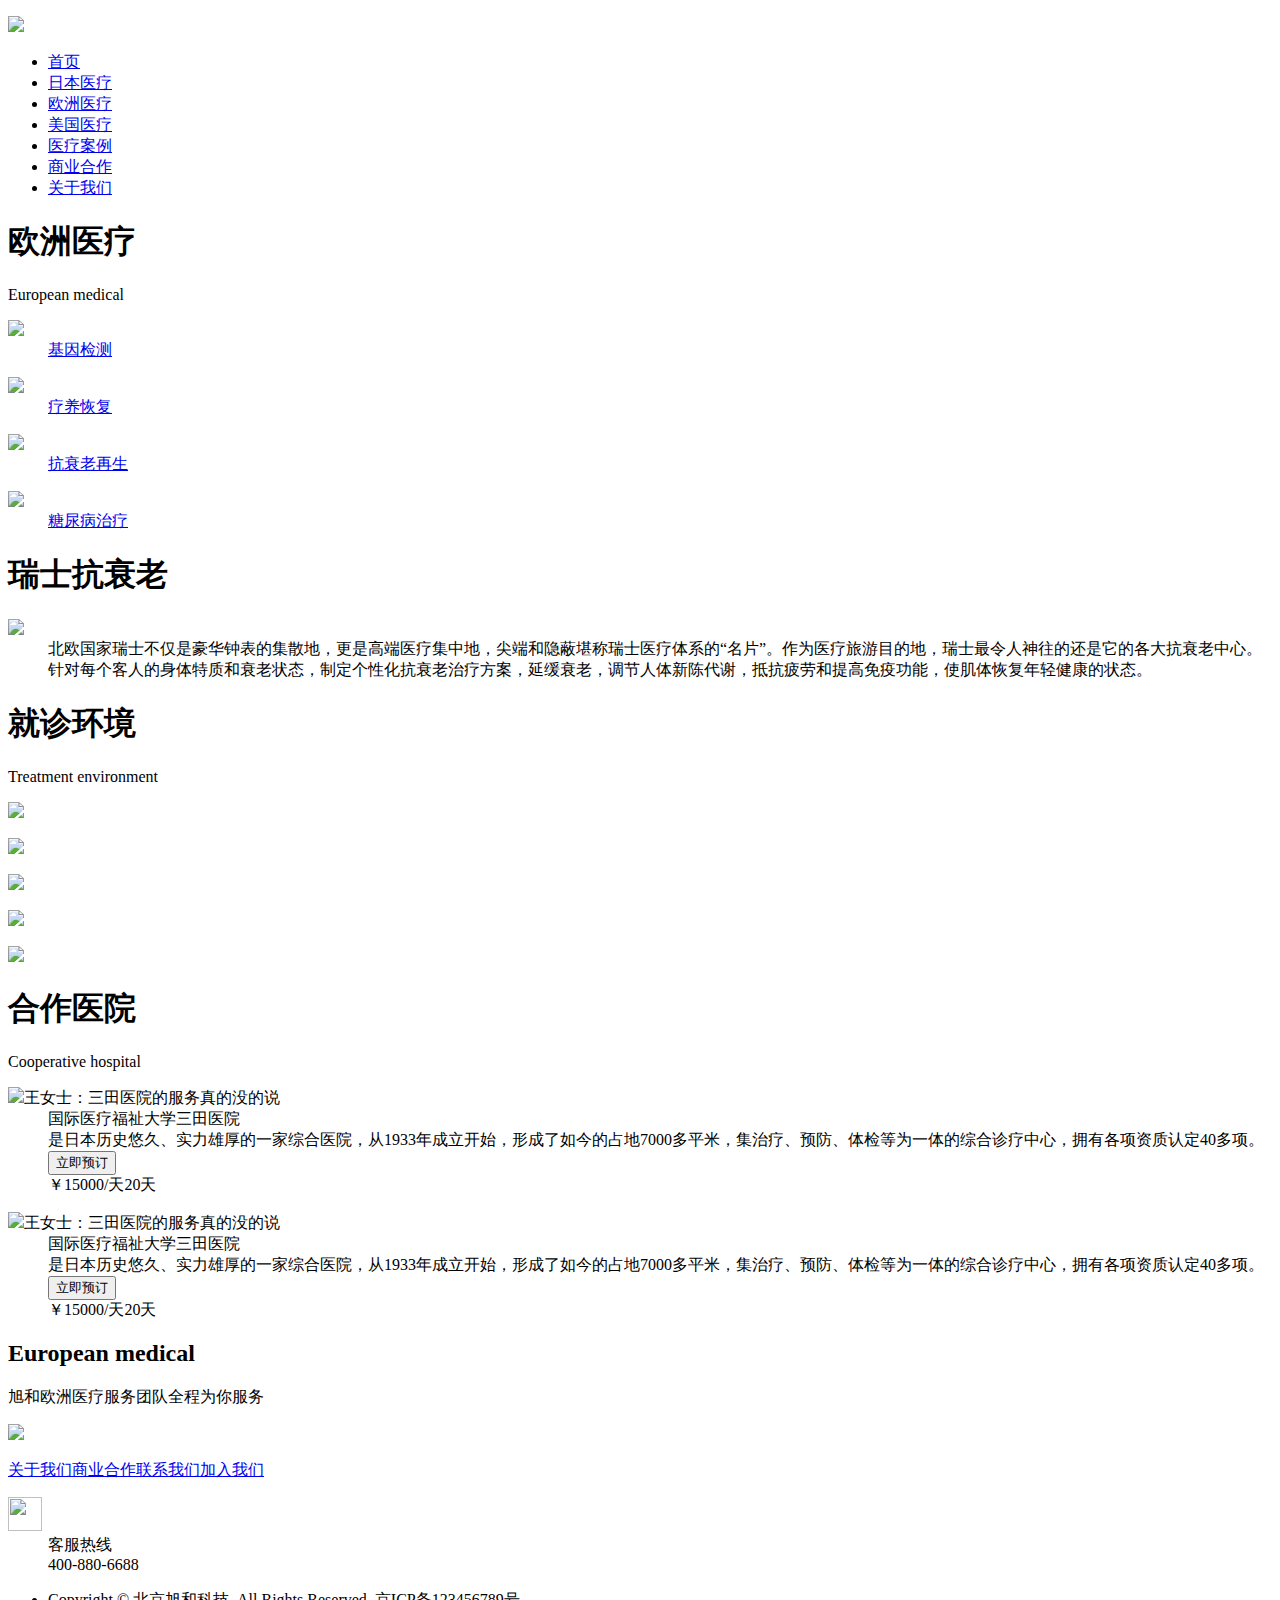
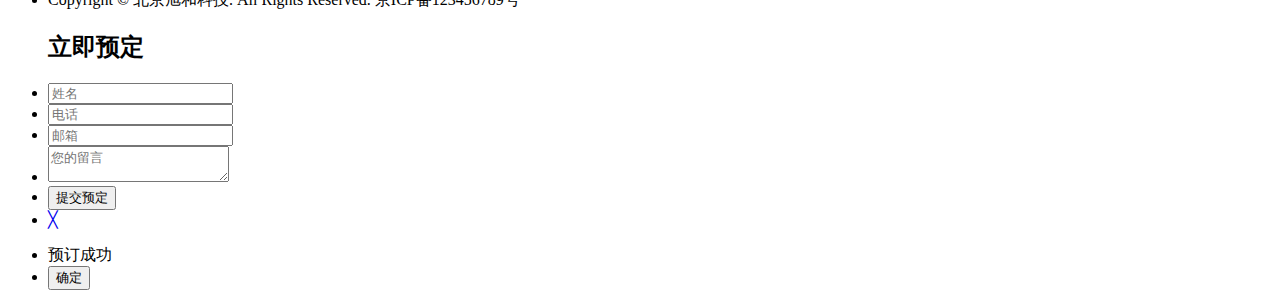
==== page2.html @ 41d4ebda "全站第一版" ====
<!doctype html>
<html>
<head>
<meta charset="utf-8">
<title>欧洲医疗</title>

<link href="../work/css/style2.css" rel="stylesheet" type="text/css">
<link href="../work/css/common.css" rel="stylesheet" type="text/css">
	<script type="text/javascript" src="js/jquery-1.8.2.min.js"></script>
<script type="text/javascript" src="js/common.js"></script> 
</head>

<body>
<div class="header box">
    <p><a href="#"><img src="../work/images/logo.png"></a></p>
	<ul>
		<li><a href="#">首页</a></li> 
		<li><a href="#">日本医疗</a></li>
		<li class="on"><a href="#">欧洲医疗</a></li>
		<li><a href="#">美国医疗</a></li>
		<li><a href="#">医疗案例</a></li>
		<li><a href="#">商业合作</a></li>
		<li><a href="#">关于我们</a></li>
	</ul>                                                                            
</div>
<!--头部-->
<div class="banner">

</div>
<!--banner-->
<div class="em box">
	<h1>欧洲医疗</h1>
	<p>European medical</p>
	<dl>
		<dt><a href="#"><img src="../work/images/page2em1.png"></a></dt>
		<dd><a href="#">基因检测</a></dd>
	</dl>
	<dl>
		<dt><a href="#"><img src="../work/images/page2em1.png"></a></dt>
		<dd><a href="#">疗养恢复</a></dd>
	</dl>
	<dl>
		<dt><a href="#"><img src="../work/images/page2em1.png"></a></dt>
		<dd><a href="#">抗衰老再生</a></dd>
	</dl>
	<dl>
		<dt><a href="#"><img src="../work/images/page2em1.png"></a></dt>
		<dd><a href="#">糖尿病治疗</a></dd>
	</dl>
</div>
<!--产品介绍-->
<div class="pro cl">
	<div class="ser box">
		<h1>瑞士抗衰老</h1>
		<dl>
			<dt><img src="../work/images/PRO1_03.png"></dt>
			<dd>北欧国家瑞士不仅是豪华钟表的集散地，更是高端医疗集中地，尖端和隐蔽堪称瑞士医疗体系的“名片”。作为医疗旅游目的地，瑞士最令人神往的还是它的各大抗衰老中心。针对每个客人的身体特质和衰老状态，制定个性化抗衰老治疗方案，延缓衰老，调节人体新陈代谢，抵抗疲劳和提高免疫功能，使肌体恢复年轻健康的状态。</dd>
		</dl>
	</div>
</div>
<!--服务介绍-->
<div class="ent box">
	<h1>就诊环境</h1>
	<p>Treatment environment</p>
	<dl>
		<dt><img src="../work/images/ent1_03.png"></dt>
	</dl>
	<dl>
		<dt><img src="../work/images/ent2_03.png"></dt>
	</dl>
	<dl>
		<dt><img src="../work/images/ent2_03.png"></dt>
	</dl>
	<dl>
		<dt><img src="../work/images/ent2_03.png"></dt>
	</dl>
	<dl>
		<dt><img src="../work/images/ent2_03.png"></dt>
	</dl>
</div>
<!--就诊环境-->
<div class="hosp cl box">
	<h1>合作医院</h1>
	<p>Cooperative hospital</p>
	<dl>
		<dt><img src="../work/images/hosptal_img_03.png"><em></em><i></i><span>王女士：三田医院的服务真的没的说</span></dt>
		<dd><span>国际医疗福祉大学三田医院</span></dd>
		<dd>是日本历史悠久、实力雄厚的一家综合医院，从1933年成立开始，形成了如今的占地7000多平米，集治疗、预防、体检等为一体的综合诊疗中心，拥有各项资质认定40多项。<button class="op">立即预订</button></dd>
		<dd><span>￥15000/天20天</span></dd>
	</dl>
	<dl>
		<dt><img src="../work/images/hosptal_img_03.png"><em></em><i></i><span>王女士：三田医院的服务真的没的说</span></dt>
		<dd><span>国际医疗福祉大学三田医院</span></dd>
		<dd>是日本历史悠久、实力雄厚的一家综合医院，从1933年成立开始，形成了如今的占地7000多平米，集治疗、预防、体检等为一体的综合诊疗中心，拥有各项资质认定40多项。<button class="op">立即预订</button></dd>
		<dd><span>￥15000/天20天</span></dd>
	</dl>
</div>
<!--合作医院-->
<div class="con box">
	<h2>European medical</h2>
	<p>旭和欧洲医疗服务团队全程为你服务</p>
	<p><img src="../work/images/cont1_03.png"></p>
</div>
<!--主体完-->
<div class="footer">
	<div class="cont box">
		<p><a href="#">关于我们</a><em></em><a href="#">商业合作</a><em></em><a href="#">联系我们</a><em></em><a href="#">加入我们</a></p>
		<dl>
			<dt><img src="../work/images/phone_03.png" height="34" width="34"></dt>
			<dd>客服热线</dd>
			<dd><span>400-880-6688</span></dd>
		</dl>
		<ul><li>Copyright © 北京旭和科技. All Rights Reserved. 京ICP备123456789号</li></ul>                       
	</div>
</div>
<!--尾部-->
<div class="mask">
	
</div>
	<ul class="window">
	<h2>立即预定</h2>
		<li><input type="text" placeholder="姓名"></li>
		<li><input type="text" placeholder="电话"></li>
		<li><input type="text" placeholder="邮箱"></li>
		<li><textarea placeholder="您的留言"></textarea></li>
		<li><button class="submit">提交预定</button></li>
		<li class="x"><a href="javascript:;" class="close">╳</a></li>
	</ul>
	<ul class="sure">
		<li><span>预订成功</span></li>
		<li><button>确定</button></li>
	</ul>
<!--弹出窗口-->
</body>
</html>
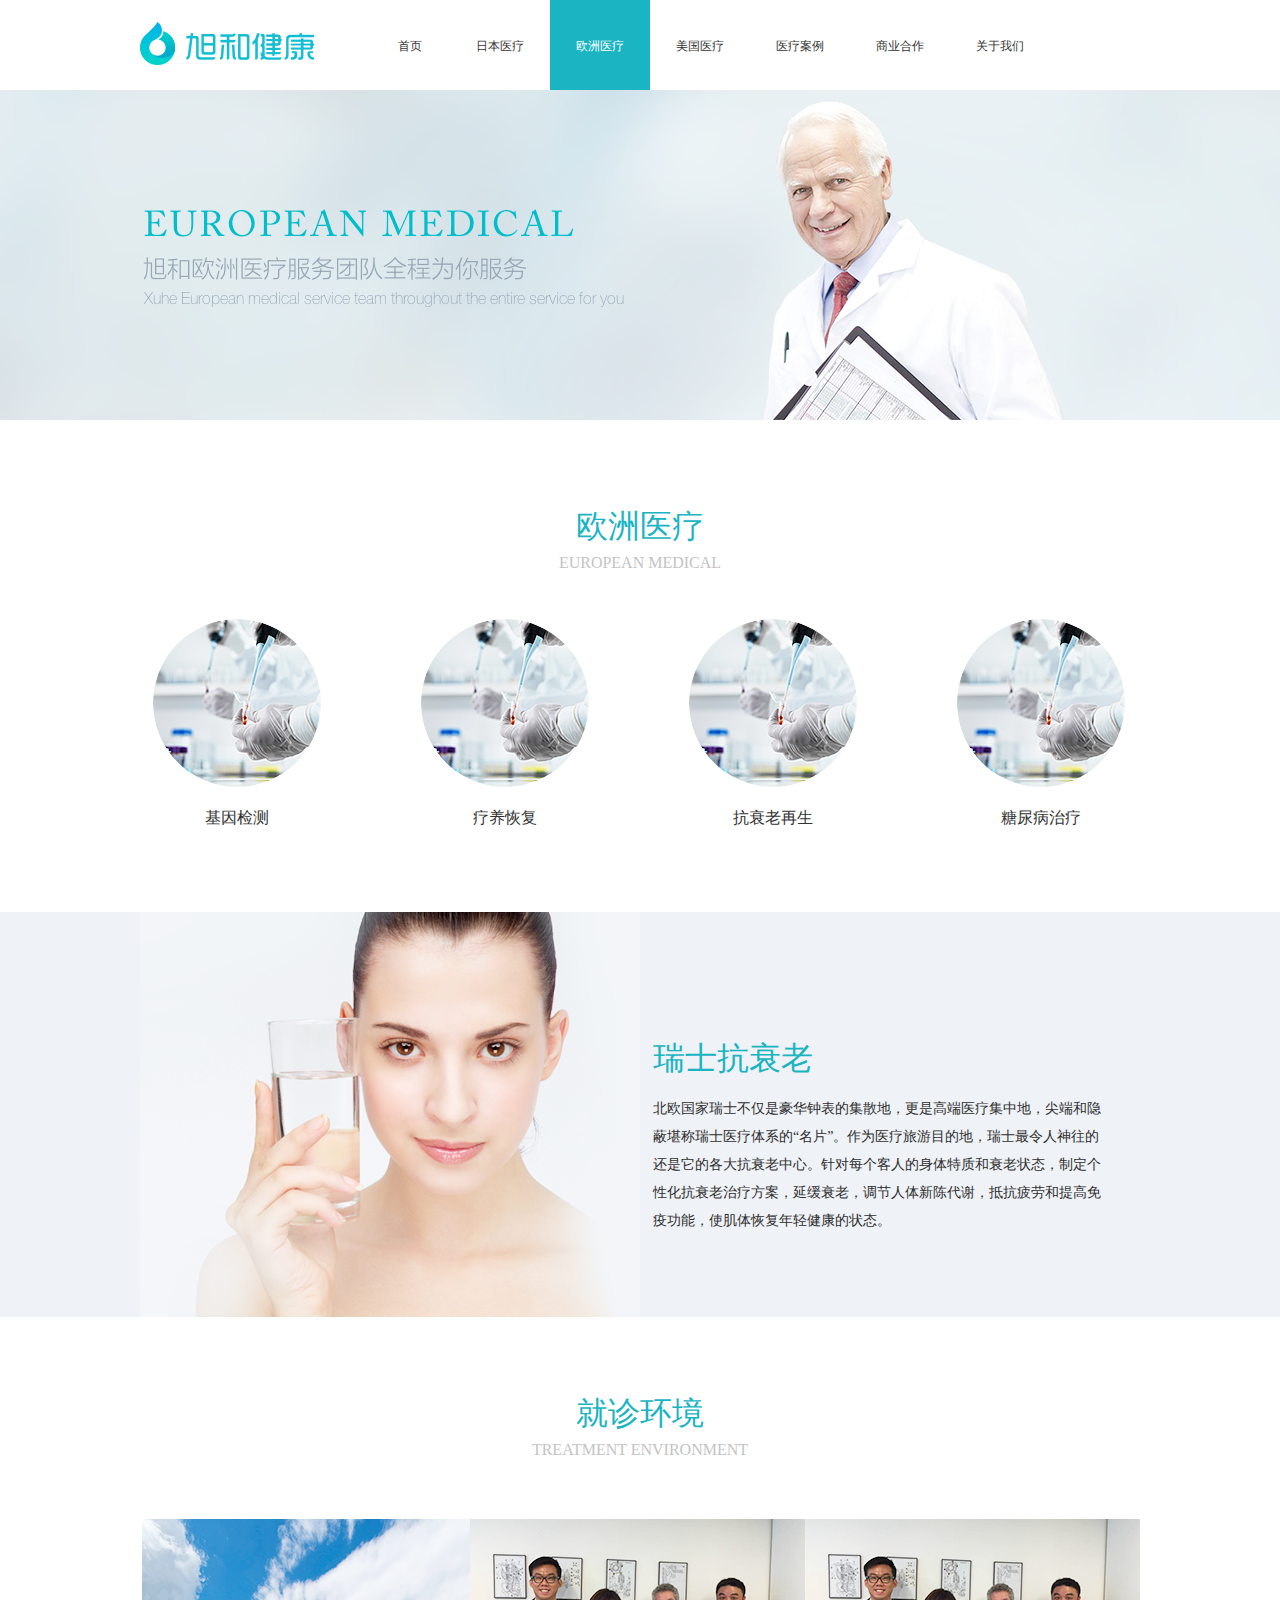
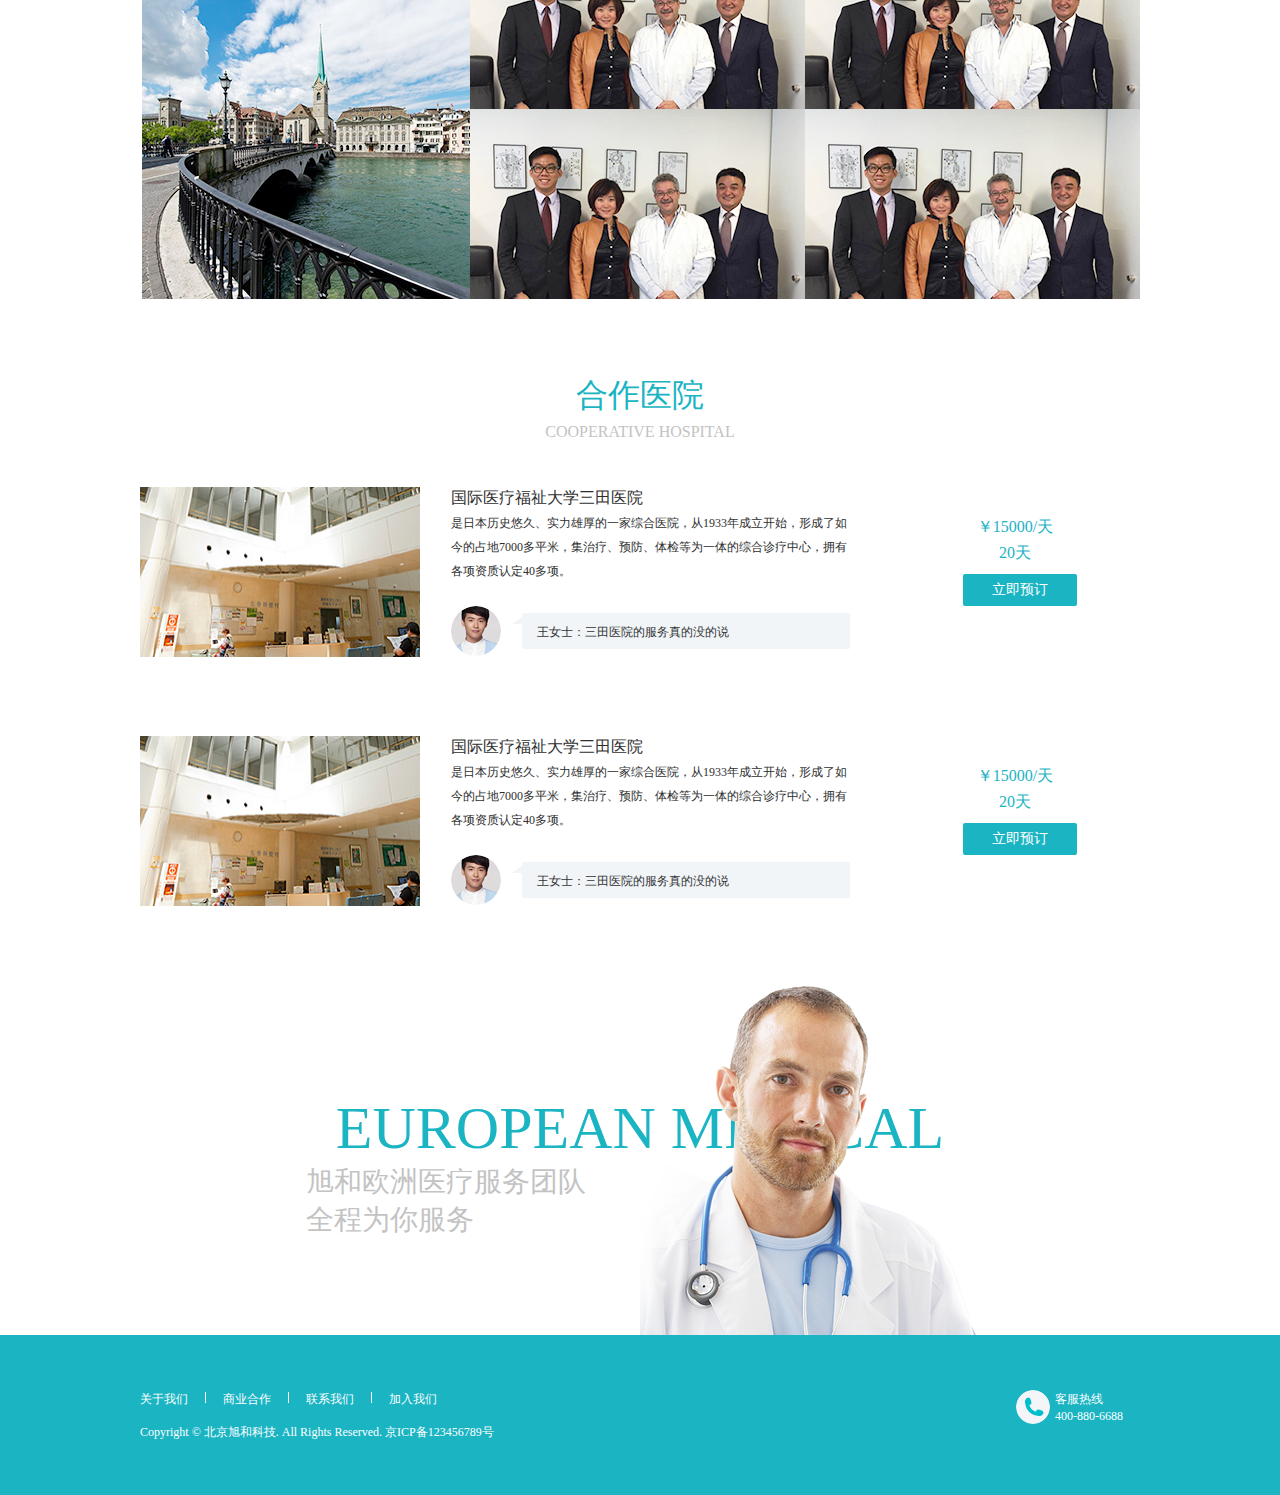
==== commit da8e1723: "按照本机分辨率更改了二维码的位置样式" ====
--- a/page2.html
+++ b/page2.html
@@ -4,15 +4,15 @@
 <meta charset="utf-8">
 <title>欧洲医疗</title>
 
-<link href="../work/css/style2.css" rel="stylesheet" type="text/css">
-<link href="../work/css/common.css" rel="stylesheet" type="text/css">
+<link href="css/style2.css" rel="stylesheet" type="text/css">
+<link href="css/common.css" rel="stylesheet" type="text/css">
 	<script type="text/javascript" src="js/jquery-1.8.2.min.js"></script>
 <script type="text/javascript" src="js/common.js"></script> 
 </head>
 
 <body>
 <div class="header box">
-    <p><a href="#"><img src="../work/images/logo.png"></a></p>
+    <p><a href="#"><img src="images/logo.png"></a></p>
 	<ul>
 		<li><a href="#">首页</a></li> 
 		<li><a href="#">日本医疗</a></li>
@@ -32,19 +32,19 @@
 	<h1>欧洲医疗</h1>
 	<p>European medical</p>
 	<dl>
-		<dt><a href="#"><img src="../work/images/page2em1.png"></a></dt>
+		<dt><a href="#"><img src="images/page2em1.png"></a></dt>
 		<dd><a href="#">基因检测</a></dd>
 	</dl>
 	<dl>
-		<dt><a href="#"><img src="../work/images/page2em1.png"></a></dt>
+		<dt><a href="#"><img src="images/page2em1.png"></a></dt>
 		<dd><a href="#">疗养恢复</a></dd>
 	</dl>
 	<dl>
-		<dt><a href="#"><img src="../work/images/page2em1.png"></a></dt>
+		<dt><a href="#"><img src="images/page2em1.png"></a></dt>
 		<dd><a href="#">抗衰老再生</a></dd>
 	</dl>
 	<dl>
-		<dt><a href="#"><img src="../work/images/page2em1.png"></a></dt>
+		<dt><a href="#"><img src="images/page2em1.png"></a></dt>
 		<dd><a href="#">糖尿病治疗</a></dd>
 	</dl>
 </div>
@@ -53,7 +53,7 @@
 	<div class="ser box">
 		<h1>瑞士抗衰老</h1>
 		<dl>
-			<dt><img src="../work/images/PRO1_03.png"></dt>
+			<dt><img src="images/PRO1_03.png"></dt>
 			<dd>北欧国家瑞士不仅是豪华钟表的集散地，更是高端医疗集中地，尖端和隐蔽堪称瑞士医疗体系的“名片”。作为医疗旅游目的地，瑞士最令人神往的还是它的各大抗衰老中心。针对每个客人的身体特质和衰老状态，制定个性化抗衰老治疗方案，延缓衰老，调节人体新陈代谢，抵抗疲劳和提高免疫功能，使肌体恢复年轻健康的状态。</dd>
 		</dl>
 	</div>
@@ -63,19 +63,19 @@
 	<h1>就诊环境</h1>
 	<p>Treatment environment</p>
 	<dl>
-		<dt><img src="../work/images/ent1_03.png"></dt>
+		<dt><img src="images/ent1_03.png"></dt>
 	</dl>
 	<dl>
-		<dt><img src="../work/images/ent2_03.png"></dt>
+		<dt><img src="images/ent2_03.png"></dt>
 	</dl>
 	<dl>
-		<dt><img src="../work/images/ent2_03.png"></dt>
+		<dt><img src="images/ent2_03.png"></dt>
 	</dl>
 	<dl>
-		<dt><img src="../work/images/ent2_03.png"></dt>
+		<dt><img src="images/ent2_03.png"></dt>
 	</dl>
 	<dl>
-		<dt><img src="../work/images/ent2_03.png"></dt>
+		<dt><img src="images/ent2_03.png"></dt>
 	</dl>
 </div>
 <!--就诊环境-->
@@ -83,13 +83,13 @@
 	<h1>合作医院</h1>
 	<p>Cooperative hospital</p>
 	<dl>
-		<dt><img src="../work/images/hosptal_img_03.png"><em></em><i></i><span>王女士：三田医院的服务真的没的说</span></dt>
+		<dt><img src="images/hosptal_img_03.png"><em></em><i></i><span>王女士：三田医院的服务真的没的说</span></dt>
 		<dd><span>国际医疗福祉大学三田医院</span></dd>
 		<dd>是日本历史悠久、实力雄厚的一家综合医院，从1933年成立开始，形成了如今的占地7000多平米，集治疗、预防、体检等为一体的综合诊疗中心，拥有各项资质认定40多项。<button class="op">立即预订</button></dd>
 		<dd><span>￥15000/天20天</span></dd>
 	</dl>
 	<dl>
-		<dt><img src="../work/images/hosptal_img_03.png"><em></em><i></i><span>王女士：三田医院的服务真的没的说</span></dt>
+		<dt><img src="images/hosptal_img_03.png"><em></em><i></i><span>王女士：三田医院的服务真的没的说</span></dt>
 		<dd><span>国际医疗福祉大学三田医院</span></dd>
 		<dd>是日本历史悠久、实力雄厚的一家综合医院，从1933年成立开始，形成了如今的占地7000多平米，集治疗、预防、体检等为一体的综合诊疗中心，拥有各项资质认定40多项。<button class="op">立即预订</button></dd>
 		<dd><span>￥15000/天20天</span></dd>
@@ -99,14 +99,14 @@
 <div class="con box">
 	<h2>European medical</h2>
 	<p>旭和欧洲医疗服务团队全程为你服务</p>
-	<p><img src="../work/images/cont1_03.png"></p>
+	<p><img src="images/cont1_03.png"></p>
 </div>
 <!--主体完-->
 <div class="footer">
 	<div class="cont box">
 		<p><a href="#">关于我们</a><em></em><a href="#">商业合作</a><em></em><a href="#">联系我们</a><em></em><a href="#">加入我们</a></p>
 		<dl>
-			<dt><img src="../work/images/phone_03.png" height="34" width="34"></dt>
+			<dt><img src="images/phone_03.png" height="34" width="34"></dt>
 			<dd>客服热线</dd>
 			<dd><span>400-880-6688</span></dd>
 		</dl>
--- a/css/style2.css
+++ b/css/style2.css
@@ -0,0 +1,41 @@
+.banner{background:url(../images/banner2.png)no-repeat center 0;width:100%; height:330px;}
+
+.em h1 {padding-top: 90px}
+.em dl {float: left;margin:48px 0 0 100px;text-align: center;padding-bottom: 81px}
+.em dl:nth-of-type(1){margin-left:13px}
+.em dl dt img {height: 168px;width: 168px;border-radius: 100%;margin-bottom: 20px}
+.em dl dd a{font:16px "微软雅黑";line-height: 16px;}
+.em dl a:hover{color: chocolate}
+
+.pro{background:#eff2f6;height: 405px}
+.pro .ser {position: relative}
+.pro .ser h1{font: 32px;padding:130px 0 21px 513px;display: inline-block;line-height: 32px}
+.pro .ser dl dt img{position: absolute;top: 0px;left: 0px}
+.pro .ser dl dd {margin-left: 513px;width:459px;font: 14px "微软雅黑";line-height: 28px;color: #2e2e2e}
+
+.ent h1{padding-top: 80px}
+.ent p {margin-bottom: 61px}
+.ent dl{float: left;width: 335px;height: 190px}
+.ent dl:nth-of-type(1){width: 330px;height: 380px}
+
+.hosp p{margin-bottom: 47px}
+.hosp dl{position: relative;padding-bottom: 153px;}
+.hosp dl dt img{height:170px;width: 280px;position: absolute;left: 0;top: 0}
+.hosp dl dd {margin-left:311px}
+.hosp dl dd span{font: 16px "微软雅黑";line-height: 16px;margin: 1px 0 8px 0}
+.hosp dl dd{font-size: 12px;font-family: "微软雅黑";color:#2e2e2e;line-height: 24px;width: 404px}
+.hosp dl dt em{height: 50px;width: 50px;background: url(../images/hosptal_icon_03.png) no-repeat;
+			   display: inline-block;border-radius: 100%;position: absolute;left:311px;top:119px}
+.hosp dl dt i{height: 36px;width: 338px;background: url(../images/hosptal_txt.png)no-repeat;
+                 display: inline-block;position: absolute;left: 372px;top:126px;}
+.hosp dl dt span{line-height: 14px;font: 14px;position: absolute;left:397px;top: 138px}
+.hosp dl dd:nth-of-type(3) span{width:86px;text-align: center;line-height: 26px;color:#1ab4c3;
+	                            font-size: 16px;position: absolute;left:832px;top: 26px}
+.hosp dl dd button{width: 114px;height: 32px;background:#1ab4c3;color: white;border-radius: 2px;
+	               font: 14px "微软雅黑";border: 0px;position: absolute;left: 823px;top: 87px}
+.hosp button:hover {cursor: pointer}
+
+.con {position: relative;height:350px}
+.con h2 {font: 60px Adobe Caslon Pro;color:#1ab4c3;text-align: center;text-transform: uppercase;padding-top:109px}
+.con p img {position: absolute;top:0px;left: 50%}
+.con p{font:28px "Adobe 黑体 Std";line-height: 38px;width: 280px;text-align: left;padding-left: 166px}--- a/css/common.css
+++ b/css/common.css
@@ -0,0 +1,57 @@
+html,body,div,span,applet,object,iframe,h1,h2,h3,h4,h5,h6,p,blockquote,pre,a,abbr,acronym,address,big,cite,code,del,dfn,em,font,img,ins,kbd,q,s,samp,small,strike,strong,sub,sup,tt,var,dl,dt,dd,ol,ul,li,fieldset,form,label,legend,table,caption,tbody,tfoot,thead,tr,th,td,section, article, aside, header, footer, nav, dialog, figure,menu,hgroup{ margin:0; padding:0; border:0;  font-family:"Microsoft YaHei";}
+html{ -webkit-text-size-adjust:none;}
+body{ font-size:12px; line-height:24px; -webkit-font-smoothing: antialiased; -moz-font-smoothing: antialiased;  font-smoothing: antialiased; color:#333;}
+input,textarea{ resize:none; font-family:"Microsoft YaHei"; }
+img{ border:none; vertical-align:bottom;}
+ul,li{ list-style:none;}
+a{ text-decoration:none; color:#333;}
+a:hover{ color:#2ab2c9;}
+a:focus{outline:none;}
+h1,h2{ font-weight:normal;}
+input:focus,textarea:focus{ outline:none;}
+.fl{ float:left;}
+.fr{ float:right;}
+.or{ overflow:hidden;}
+.cl{ clear:both;}
+.box{width: 1000px;margin: 0 auto}
+a:hover{color: chocolate }
+h1{font-size:32px;font-family: "方正兰亭纤黑_GBK";color:#1ab4c3;text-align: center;line-height: 32px;padding:80px 0 13px 0}
+p{font:16px HelveticaNeue;color:#c3c3c3;text-align: center;line-height: 16px;text-transform: uppercase}
+button:hover{cursor: pointer}
+.select * {margin: 0;padding: 0;appearance:none;-moz-appearance:none;-webkit-appearance:none}
+/*公用样式*/
+
+.header{height: 90px;}
+.header p{margin-top: 22px;display: inline-block}
+.header ul{float: right;margin: 39px 90px 37px 0}
+.header ul li{float: left;line-height: 14px}
+.header ul li a{padding: 39px 26px 37px 26px;font: 14px}
+.header ul li:nth-child(1) a{padding:39px 31px 37px 31px;}
+.header ul li:nth-child(2) a{padding-left:23px}
+.header ul .on a{background:#1ab4c3;color: white}
+.header ul a:hover {background:#1ab4c3;color: white}
+/*头部公共代码*/
+
+.footer {background:#1ab4c3;height: 160px}
+.footer p{padding:55px 0 13px 0;display: inline-block}
+.footer p a{color: white;font-size: 12px}
+.footer p em{height: 11px;width: 1px;display: inline-block;background: white;margin: 0 17px}
+.footer dl{float: right;position: relative;margin-top:55px }
+.footer dl dt img{border-radius: 100%;position: absolute;top:0px;left:0px;}
+.footer dd {margin:1px 17px 0 39px;line-height: 12px;font: 12px "微软雅黑";color: white}
+.footer ul li{color: white}
+.footer a:hover{color: chocolate}
+/*尾部*/
+
+.mask {position:fixed; left:0;top:0;z-index:100;width:100%; height:100%; background:#000; opacity:0.6; filter:alpha(opacity=60);-moz-opacity:0.6; display:none}
+
+.window{position: fixed;left:50%;top:40%;margin:-220px;z-index:101;height:495px;width: 500px;background: white;display:none}
+.window h2{color:#1ab4c3;font-size: 22px;line-height: 22px; margin:40px 0 20px 61px;overflow: hidden}
+.window input{width: 356px;height: 12px;border: 1px solid #d1d1d1;border-radius:3px ;margin:0 0 13px 61px;padding:14px 11px 14px 11px;line-height:12px;font-size: 12px}
+.window textarea{width: 356px;height: 121px;border: 1px solid #d1d1d1;border-radius: 3px;margin:0 0 13px 61px;padding:14px 11px 14px 11px;line-height: 12px;font-size: 12px}
+.window button {width: 377px;height: 43px;border: 0px;border-radius: 3px;margin:0 0 13px 61px;text-align: center;font: 16px "微软雅黑";color: white;background:#1ab4c3 }
+.window .x a{font-size: 30px;color:#1ab4c3;position: absolute;right: 20px;top:20px}
+
+.sure {position:fixed;left:50%;top:40%;;margin-left: -159px; z-index: 102;width: 377px;height: 70px;background:white;font-size:14px;text-align:center;border: 1px solid #d1d1d1;padding-top: 5px;overflow: hidden;display: none}
+.sure button{width: 114px;height:32px;background:#1ab4c3;font: 14px "微软雅黑";border:0px;border-radius:3px;color: white;text-align: center}
+
